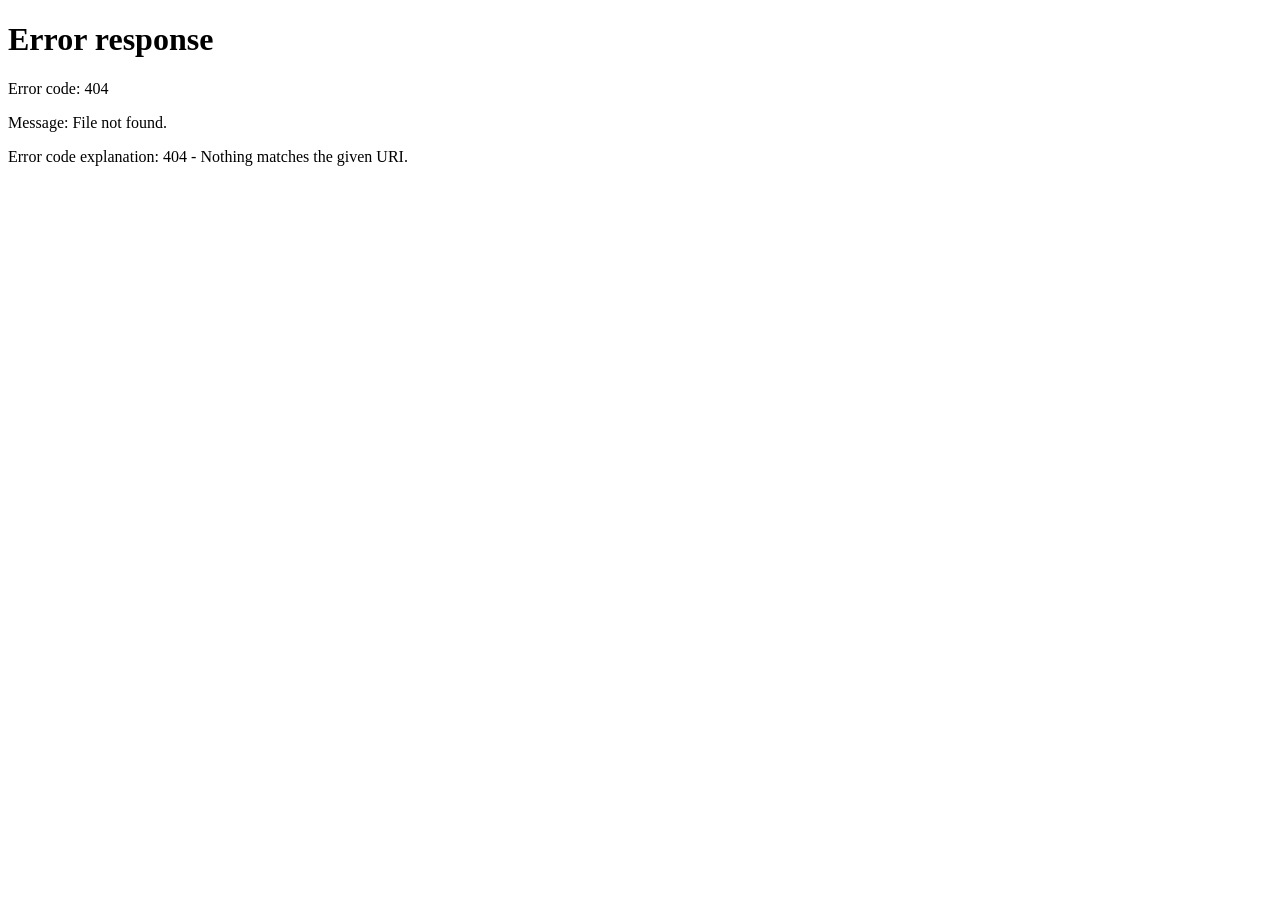
==== boius/boiu-01/index.html @ 5ecdb118 "Initial boiu collection" ====
<!DOCTYPE html>
<html lang="vi">
<head>
    <meta charset="UTF-8">
    <meta name="viewport" content="width=device-width, initial-scale=1.0">
    <title>Boiu</title>

    <meta http-equiv="refresh" content="0; url=boius/boiu-01/">

    <script>
        window.location.replace("boius/boiu-01/");
    </script>
</head>
<body>
</body>
</html>
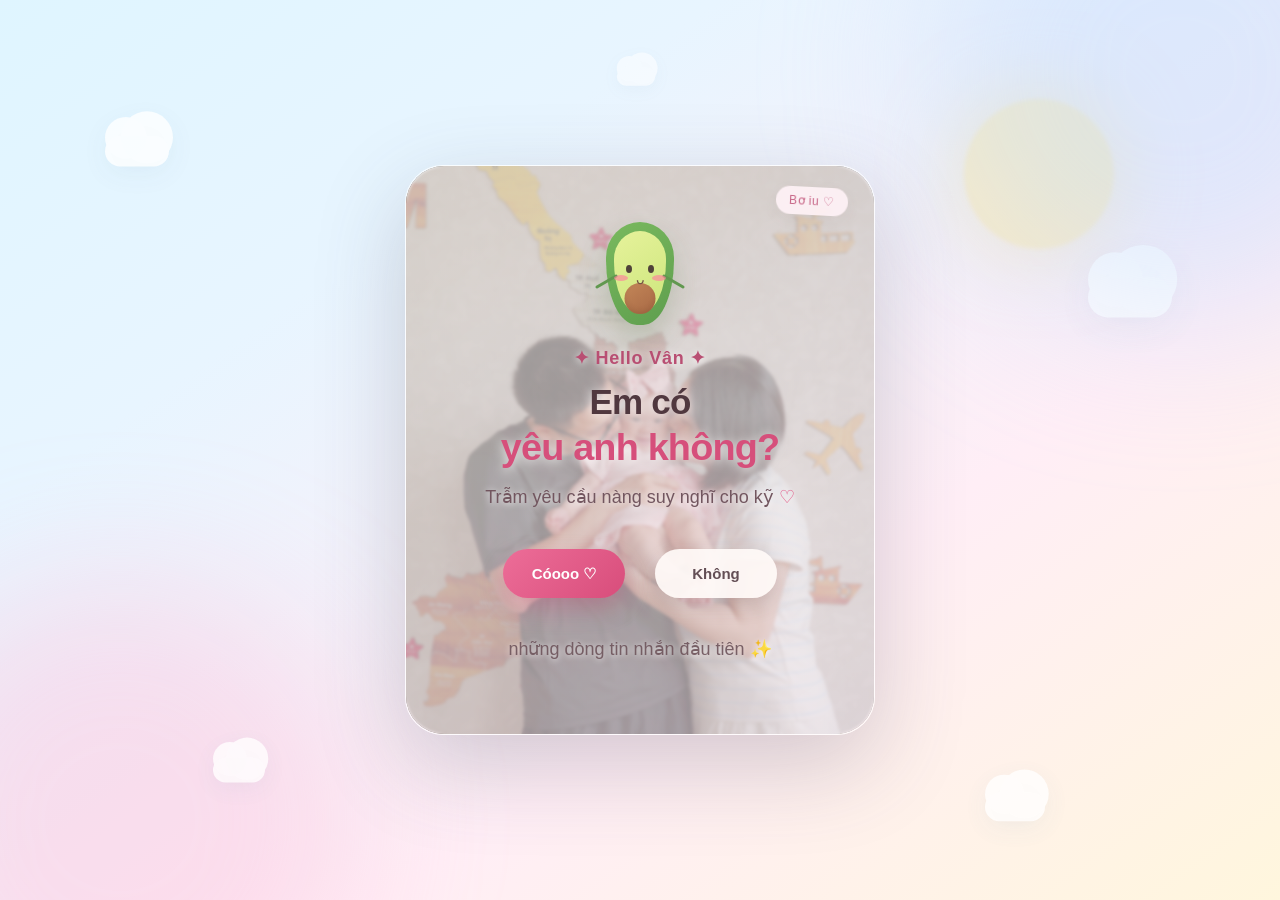
==== commit 7fa31bc5: "Update boiu design" ====
--- a/boius/boiu-01/index.html
+++ b/boius/boiu-01/index.html
@@ -1,16 +1,219 @@
 <!DOCTYPE html>
 <html lang="vi">
+
 <head>
     <meta charset="UTF-8">
+
     <meta name="viewport" content="width=device-width, initial-scale=1.0">
-    <title>Boiu</title>
-
-    <meta http-equiv="refresh" content="0; url=boius/boiu-01/">
-
-    <script>
-        window.location.replace("boius/boiu-01/");
-    </script>
+
+    <title>Một câu hỏi nhỏ ♡</title>
+
+    <link rel="stylesheet" href="style.css">
 </head>
+
 <body>
+
+    <!-- =========================
+         SKY BACKGROUND
+    ========================== -->
+
+    <div class="sky-background">
+
+        <div class="sun-glow"></div>
+
+        <div class="sky-cloud cloud-a">
+            <span></span>
+            <span></span>
+            <span></span>
+        </div>
+
+        <div class="sky-cloud cloud-b">
+            <span></span>
+            <span></span>
+            <span></span>
+        </div>
+
+        <div class="sky-cloud cloud-c">
+            <span></span>
+            <span></span>
+            <span></span>
+        </div>
+
+        <div class="sky-cloud cloud-d">
+            <span></span>
+            <span></span>
+            <span></span>
+        </div>
+
+        <div class="sky-cloud cloud-e">
+            <span></span>
+            <span></span>
+            <span></span>
+        </div>
+
+    </div>
+
+
+    <!-- =========================
+         FLOATING HEARTS / STARS
+    ========================== -->
+
+    <div id="floatingLayer" class="floating-layer"></div>
+
+
+    <!-- =========================
+         CARD
+    ========================== -->
+
+    <main class="card" id="card">
+
+        <div class="ribbon">
+            Bơ iu ♡
+        </div>
+
+
+        <!-- =====================
+             QUESTION
+        ====================== -->
+
+        <section id="questionScreen" class="screen question-screen">
+
+            <!-- AVOCADO -->
+
+            <div class="avocado-mascot">
+
+                <div class="avocado-body">
+
+                    <div class="avocado-flesh"></div>
+
+                    <div class="avocado-seed"></div>
+
+                    <div class="avocado-eye avocado-eye-left"></div>
+                    <div class="avocado-eye avocado-eye-right"></div>
+
+                    <div class="avocado-blush avocado-blush-left"></div>
+                    <div class="avocado-blush avocado-blush-right"></div>
+
+                    <div class="avocado-mouth">
+                        ᴗ
+                    </div>
+
+                </div>
+
+                <div class="avocado-arm arm-left"></div>
+                <div class="avocado-arm arm-right"></div>
+
+            </div>
+
+
+            <p class="tiny-title">
+                ✦ Hello Vân ✦
+            </p>
+
+
+            <h1>
+                Em có
+                <span>yêu anh không?</span>
+            </h1>
+
+
+            <p class="subtitle">
+                Trẫm yêu cầu nàng suy nghĩ cho kỹ
+                <span class="mini-heart">♡</span>
+            </p>
+
+
+            <!-- BUTTONS -->
+
+            <div class="button-zone" id="buttonZone">
+
+                <button class="yes-btn" id="yesBtn" type="button">
+                    Cóooo ♡
+                </button>
+
+
+                <button class="no-btn" id="noBtn" type="button">
+                    Không
+                </button>
+
+            </div>
+
+
+            <p class="hint">
+                những dòng tin nhắn đầu tiên ✨
+            </p>
+
+        </section>
+
+
+        <!-- =====================
+             RESULT
+        ====================== -->
+
+        <section id="resultScreen" class="screen result-screen hidden">
+
+            <div class="success-icon">
+                ♡
+            </div>
+
+
+            <p class="tiny-title">
+                biết ngay màaa ♡
+            </p>
+
+
+            <h1 class="result-title">
+
+                Anh biết
+
+                <span>
+                    em yêu anh nhất
+                </span>
+
+                ✨
+
+            </h1>
+
+
+            <div class="message-box">
+
+                <span class="quote">
+                    “
+                </span>
+
+                <p>
+                    Cảm ơn em vì vẫn luôn ở đây ♡
+                </p>
+
+                <span class="quote quote-end">
+                    ”
+                </span>
+
+            </div>
+
+
+            <p class="ending">
+
+                Trụ gang đúc của em
+
+                <span>
+                    ૮ ˶ᵔ ᵕ ᵔ˶ ა
+                </span>
+
+            </p>
+
+
+            <button class="again-btn" id="againBtn" type="button">
+                chơi lại ♡
+            </button>
+
+        </section>
+
+    </main>
+
+
+    <script src="script.js"></script>
+
 </body>
-</html>
+
+</html>
--- a/boius/boiu-01/style.css
+++ b/boius/boiu-01/style.css
@@ -0,0 +1,1232 @@
+/* ==============================
+   RESET
+============================== */
+
+* {
+    box-sizing: border-box;
+}
+
+html,
+body {
+    width: 100%;
+    min-height: 100%;
+    margin: 0;
+    padding: 0;
+}
+
+body {
+    min-height: 100vh;
+
+    display: flex;
+    justify-content: center;
+    align-items: center;
+
+    position: relative;
+
+    overflow: hidden;
+
+    font-family:
+        "Nunito",
+        "Avenir Next",
+        -apple-system,
+        BlinkMacSystemFont,
+        "Segoe UI",
+        sans-serif;
+
+    color: #513d46;
+
+    background: #dff4ff;
+}
+
+
+/* ==============================
+   SKY BACKGROUND
+============================== */
+
+.sky-background {
+    position: fixed;
+
+    inset: 0;
+
+    z-index: 0;
+
+    overflow: hidden;
+
+    pointer-events: none;
+
+    background:
+        linear-gradient(145deg,
+            #dff5ff 0%,
+            #e8f5ff 28%,
+            #ffeef6 65%,
+            #fff6dd 100%);
+}
+
+
+/* soft pastel lights */
+
+.sky-background::before {
+    content: "";
+
+    position: absolute;
+
+    width: 480px;
+    height: 480px;
+
+    left: -120px;
+    bottom: -160px;
+
+    border-radius: 50%;
+
+    background:
+        rgba(255, 181, 211, 0.32);
+
+    filter: blur(70px);
+}
+
+
+.sky-background::after {
+    content: "";
+
+    position: absolute;
+
+    width: 500px;
+    height: 500px;
+
+    right: -150px;
+    top: -180px;
+
+    border-radius: 50%;
+
+    background:
+        rgba(188, 220, 255, 0.42);
+
+    filter: blur(80px);
+}
+
+
+/* SUN */
+
+.sun-glow {
+    position: absolute;
+
+    right: 13%;
+    top: 11%;
+
+    width: 150px;
+    height: 150px;
+
+    border-radius: 50%;
+
+    background:
+        rgba(255, 232, 157, 0.55);
+
+    box-shadow:
+        0 0 80px rgba(255, 225, 148, 0.55);
+
+    filter: blur(2px);
+
+    animation:
+        sunFloat 7s ease-in-out infinite;
+}
+
+
+@keyframes sunFloat {
+
+    0%,
+    100% {
+        transform:
+            translateY(0);
+    }
+
+    50% {
+        transform:
+            translateY(-12px);
+    }
+}
+
+
+/* ==============================
+   CLOUDS
+============================== */
+
+.sky-cloud {
+    position: absolute;
+
+    width: 120px;
+    height: 55px;
+
+    opacity: 0.82;
+
+    animation:
+        cloudDrift 10s ease-in-out infinite;
+
+    filter:
+        drop-shadow(0 10px 16px rgba(108, 149, 177, 0.10));
+}
+
+
+.sky-cloud span {
+    position: absolute;
+
+    display: block;
+
+    background:
+        rgba(255, 255, 255, 0.94);
+
+    border-radius: 999px;
+}
+
+
+.sky-cloud span:nth-child(1) {
+    width: 80px;
+    height: 38px;
+
+    left: 20px;
+    bottom: 0;
+}
+
+
+.sky-cloud span:nth-child(2) {
+    width: 52px;
+    height: 52px;
+
+    left: 20px;
+    bottom: 10px;
+}
+
+
+.sky-cloud span:nth-child(3) {
+    width: 65px;
+    height: 65px;
+
+    right: 15px;
+    bottom: 4px;
+}
+
+
+.cloud-a {
+    left: 6%;
+    top: 13%;
+
+    transform: scale(0.8);
+
+    animation-delay: -3s;
+}
+
+
+.cloud-b {
+    right: 7%;
+    top: 29%;
+
+    transform: scale(1.05);
+
+    animation-delay: -6s;
+}
+
+
+.cloud-c {
+    left: 14%;
+    bottom: 12%;
+
+    transform: scale(0.65);
+
+    animation-delay: -1s;
+}
+
+
+.cloud-d {
+    right: 16%;
+    bottom: 8%;
+
+    transform: scale(0.75);
+
+    animation-delay: -8s;
+}
+
+
+.cloud-e {
+    left: 45%;
+    top: 5%;
+
+    transform: scale(0.48);
+
+    opacity: 0.55;
+
+    animation-delay: -4s;
+}
+
+
+@keyframes cloudDrift {
+
+    0%,
+    100% {
+        margin-top: 0;
+        margin-left: 0;
+    }
+
+    50% {
+        margin-top: -12px;
+        margin-left: 14px;
+    }
+}
+
+
+/* ==============================
+   FLOATING HEARTS
+============================== */
+
+.floating-layer {
+    position: fixed;
+
+    inset: 0;
+
+    z-index: 5;
+
+    overflow: hidden;
+
+    pointer-events: none;
+}
+
+
+.float-item {
+    position: absolute;
+
+    bottom: -50px;
+
+    opacity: 0;
+
+    user-select: none;
+
+    pointer-events: none;
+
+    text-shadow:
+        0 2px 10px rgba(255, 255, 255, 0.6);
+
+    animation:
+        floatUp linear forwards;
+}
+
+
+@keyframes floatUp {
+
+    0% {
+        opacity: 0;
+
+        transform:
+            translateY(0) rotate(0deg) scale(0.7);
+    }
+
+    15% {
+        opacity: 0.75;
+    }
+
+    80% {
+        opacity: 0.6;
+    }
+
+    100% {
+        opacity: 0;
+
+        transform:
+            translateY(-115vh) rotate(28deg) scale(1.25);
+    }
+}
+
+
+/* ==============================
+   CARD WITH PHOTO BACKGROUND
+============================== */
+
+.card {
+    position: relative;
+
+    z-index: 20;
+
+    width:
+        min(92vw, 470px);
+
+    min-height: 570px;
+
+    padding:
+        55px 42px 38px;
+
+    border:
+        1px solid rgba(255, 255, 255, 0.75);
+
+    border-radius: 38px;
+
+    text-align: center;
+
+    overflow: visible;
+
+    box-shadow:
+        0 30px 90px rgba(76, 74, 91, 0.24);
+
+    animation:
+        cardEnter 0.9s cubic-bezier(.2, .8, .2, 1);
+
+    isolation: isolate;
+}
+
+
+/*
+   ẢNH background.JPG
+*/
+
+.card::before {
+    content: "";
+
+    position: absolute;
+
+    inset: 0;
+
+    z-index: -2;
+
+    border-radius: inherit;
+
+    background-image:
+        url("images/background.JPG");
+
+    background-size:
+        cover;
+
+    background-position:
+        center center;
+
+    background-repeat:
+        no-repeat;
+}
+
+
+/*
+   Overlay giúp chữ dễ đọc
+   nhưng vẫn nhìn thấy ảnh.
+*/
+
+.card::after {
+    content: "";
+
+    position: absolute;
+
+    inset: 0;
+
+    z-index: -1;
+
+    border-radius: inherit;
+
+    background:
+        linear-gradient(145deg,
+            rgba(255, 250, 248, 0.64),
+            rgba(255, 239, 247, 0.58));
+
+    backdrop-filter:
+        blur(1.6px);
+
+    -webkit-backdrop-filter:
+        blur(1.6px);
+}
+
+
+@keyframes cardEnter {
+
+    from {
+        opacity: 0;
+
+        transform:
+            translateY(35px) scale(0.94);
+    }
+
+    to {
+        opacity: 1;
+
+        transform:
+            translateY(0) scale(1);
+    }
+}
+
+
+/* ==============================
+   RIBBON
+============================== */
+
+.ribbon {
+    position: absolute;
+
+    top: 21px;
+    right: 26px;
+
+    padding:
+        7px 13px;
+
+    border-radius: 999px;
+
+    background:
+        rgba(255, 242, 247, 0.90);
+
+    color:
+        #c76687;
+
+    font-size: 12px;
+    font-weight: 400;
+
+    letter-spacing: 0.5px;
+
+    box-shadow:
+        0 5px 15px rgba(112, 78, 88, 0.06);
+
+    transform:
+        rotate(3deg);
+}
+
+
+/* ==============================
+   AVOCADO
+============================== */
+
+.avocado-mascot {
+    position: relative;
+
+    width: 108px;
+    height: 120px;
+
+    margin:
+        -3px auto 9px;
+
+    animation:
+        avocadoBounce 2.8s ease-in-out infinite;
+}
+
+
+.avocado-body {
+    position: absolute;
+
+    left: 20px;
+    top: 4px;
+
+    width: 68px;
+    height: 103px;
+
+    border-radius:
+        52% 52% 47% 47% / 36% 36% 65% 65%;
+
+    background:
+        linear-gradient(145deg,
+            #79b95e,
+            #5e9e4e);
+
+    box-shadow:
+        0 13px 28px rgba(72, 115, 55, 0.22);
+}
+
+
+.avocado-flesh {
+    position: absolute;
+
+    left: 8px;
+    top: 9px;
+
+    width: 52px;
+    height: 81px;
+
+    border-radius:
+        52% 52% 47% 47% / 36% 36% 65% 65%;
+
+    background:
+        linear-gradient(145deg,
+            #e6f29b,
+            #cde67c);
+}
+
+
+.avocado-seed {
+    position: absolute;
+
+    left: 50%;
+    bottom: 11px;
+
+    width: 31px;
+    height: 31px;
+
+    transform:
+        translateX(-50%);
+
+    border-radius: 50%;
+
+    background:
+        linear-gradient(145deg,
+            #c38658,
+            #a86945);
+
+    box-shadow:
+        inset 0 -3px 5px rgba(92, 53, 30, 0.16);
+
+    z-index: 2;
+}
+
+
+.avocado-eye {
+    position: absolute;
+
+    top: 43px;
+
+    width: 6px;
+    height: 8px;
+
+    border-radius: 50%;
+
+    background:
+        #4f4139;
+
+    z-index: 4;
+}
+
+
+.avocado-eye-left {
+    left: 20px;
+}
+
+
+.avocado-eye-right {
+    right: 20px;
+}
+
+
+.avocado-blush {
+    position: absolute;
+
+    top: 53px;
+
+    width: 14px;
+    height: 6px;
+
+    border-radius: 50%;
+
+    background:
+        rgba(255, 127, 157, 0.65);
+
+    filter: blur(0.5px);
+
+    z-index: 4;
+}
+
+
+.avocado-blush-left {
+    left: 8px;
+}
+
+
+.avocado-blush-right {
+    right: 8px;
+}
+
+
+.avocado-mouth {
+    position: absolute;
+
+    left: 50%;
+    top: 49px;
+
+    transform:
+        translateX(-50%);
+
+    color:
+        #745347;
+
+    font-size: 14px;
+
+    z-index: 4;
+}
+
+
+/* little arms */
+
+.avocado-arm {
+    position: absolute;
+
+    width: 25px;
+    height: 3px;
+
+    top: 62px;
+
+    border-radius: 999px;
+
+    background:
+        #61984f;
+}
+
+
+.arm-left {
+    left: 8px;
+
+    transform:
+        rotate(-30deg);
+}
+
+
+.arm-right {
+    right: 8px;
+
+    transform:
+        rotate(30deg);
+}
+
+
+@keyframes avocadoBounce {
+
+    0%,
+    100% {
+        transform:
+            translateY(0) rotate(-2deg);
+    }
+
+    50% {
+        transform:
+            translateY(-7px) rotate(2deg);
+    }
+}
+
+
+/* ==============================
+   TEXT
+============================== */
+
+/* Hello Vân */
+
+.tiny-title {
+    margin:
+        3px 0 12px;
+
+    color: #b94f73;
+
+    font-size: 18px;
+
+    font-weight: 700;
+
+    letter-spacing: 0.8px;
+
+    text-shadow:
+        0 1px 8px rgba(255, 255, 255, 0.9);
+}
+
+
+h1 {
+    margin: 0;
+
+    color:
+        #50383f;
+
+    font-size:
+        clamp(26px,
+            4.2vw,
+            35px);
+
+    line-height: 1.18;
+
+    letter-spacing: -0.8px;
+
+    font-weight: 700;
+
+    text-shadow:
+        0 2px 12px rgba(255, 255, 255, 0.92);
+}
+
+
+h1 span {
+    display: block;
+
+    margin-top: 3px;
+
+    color:
+        #d64f7b;
+
+    font-size: 1.08em;
+
+    font-weight: 700;
+}
+
+
+/* suy nghĩ thật kỹ nhaaaa */
+
+.subtitle {
+    margin:
+        15px 0 0;
+
+    color: #72565f;
+
+    font-size: 18px;
+
+    font-weight: 500;
+
+    line-height: 1.4;
+
+    text-shadow:
+        0 1px 7px rgba(255, 255, 255, 0.95);
+}
+
+
+.mini-heart {
+    display: inline-block;
+
+    color:
+        #e24f80;
+
+    animation:
+        tinyHeartbeat 1s infinite;
+}
+
+
+@keyframes tinyHeartbeat {
+
+    50% {
+        transform:
+            scale(1.25);
+    }
+}
+
+
+/* ==============================
+   BUTTONS
+============================== */
+
+.button-zone {
+    position: relative;
+
+    width: 290px;
+    height: 112px;
+
+    margin:
+        29px auto 0;
+}
+
+
+button {
+    font-family: inherit;
+
+    border: none;
+
+    -webkit-tap-highlight-color:
+        transparent;
+}
+
+
+.yes-btn,
+.no-btn {
+    position: absolute;
+
+    width: 122px;
+    height: 49px;
+
+    top: 10px;
+
+    border-radius: 999px;
+
+    font-size: 15px;
+    font-weight: 900;
+
+    user-select: none;
+}
+
+
+/* YES */
+
+.yes-btn {
+    left: 8px;
+    right: auto;
+
+    color:
+        white;
+
+    background:
+        linear-gradient(135deg,
+            #ed6d98,
+            #d84d7b);
+
+    box-shadow:
+        0 11px 24px rgba(201, 66, 112, 0.31);
+
+    cursor: pointer;
+
+    pointer-events: auto;
+
+    z-index: 30;
+
+    transition:
+        transform 0.2s ease,
+        box-shadow 0.2s ease;
+}
+
+
+.yes-btn:hover {
+    transform:
+        translateY(-2px) scale(1.07);
+
+    box-shadow:
+        0 15px 30px rgba(201, 66, 112, 0.38);
+}
+
+
+.yes-btn:active {
+    transform:
+        scale(0.95);
+}
+
+
+/* NO */
+
+.no-btn {
+    left: auto;
+    right: 8px;
+
+    color:
+        #644f55;
+
+    background:
+        rgba(255, 250, 248, 0.92);
+
+    box-shadow:
+        0 8px 20px rgba(74, 54, 61, 0.16);
+
+    pointer-events:
+        none;
+
+    z-index:
+        999;
+
+    transition:
+        left 0.07s cubic-bezier(.2, .85, .2, 1),
+
+        top 0.07s cubic-bezier(.2, .85, .2, 1);
+
+    will-change:
+        left,
+        top;
+}
+
+
+/* những dòng tin nhắn đầu tiên */
+
+.hint {
+    margin:
+        -14px 0 0;
+
+    color: #71585f;
+
+    font-size: 18px;
+
+    font-weight: 500;
+
+    line-height: 1.4;
+
+    opacity: 0.92;
+
+    text-shadow:
+        0 1px 6px rgba(255, 255, 255, 0.95);
+}
+
+
+/* ==============================
+   RESULT
+============================== */
+
+.hidden {
+    display:
+        none !important;
+}
+
+
+.result-screen {
+    padding-top:
+        15px;
+}
+
+
+.success-icon {
+    width: 92px;
+    height: 92px;
+
+    margin:
+        5px auto 20px;
+
+    display: flex;
+
+    justify-content: center;
+    align-items: center;
+
+    border-radius: 50%;
+
+    color:
+        #d94f7d;
+
+    font-size: 58px;
+
+    background:
+        rgba(255, 245, 248, 0.90);
+
+    box-shadow:
+        0 15px 35px rgba(194, 85, 122, 0.22);
+
+    animation:
+        heartPulse 1.5s infinite;
+}
+
+
+@keyframes heartPulse {
+
+    0%,
+    100% {
+        transform:
+            scale(1);
+    }
+
+    50% {
+        transform:
+            scale(1.09);
+    }
+}
+
+
+.result-title {
+    font-size:
+        clamp(27px,
+            6vw,
+            37px);
+}
+
+
+/* ==============================
+   MESSAGE
+============================== */
+
+.message-box {
+    position: relative;
+
+    margin:
+        27px auto 18px;
+
+    padding:
+        21px 26px;
+
+    max-width:
+        320px;
+
+    border-radius:
+        23px;
+
+    color:
+        #604951;
+
+    background:
+        rgba(255, 248, 248, 0.82);
+
+    box-shadow:
+        0 10px 26px rgba(80, 56, 65, 0.10);
+
+    font-size:
+        18px;
+
+    font-weight:
+        600;
+
+    line-height:
+        1.65;
+}
+
+
+.message-box p {
+    margin: 0;
+}
+
+
+.quote {
+    position: absolute;
+
+    left: 10px;
+    top: -9px;
+
+    color:
+        #d66b91;
+
+    font-size: 42px;
+}
+
+
+.quote-end {
+    left: auto;
+    right: 10px;
+
+    top: auto;
+    bottom: -27px;
+}
+
+
+.ending {
+    margin:
+        19px 0 20px;
+
+    color:
+        #624c53;
+
+    font-size: 18px;
+
+    font-weight:
+        600;
+}
+
+
+.ending span {
+    display: block;
+
+    margin-top: 8px;
+
+    color:
+        #cf557d;
+
+    font-size: 20px;
+}
+
+
+.again-btn {
+    padding:
+        11px 22px;
+
+    border-radius:
+        999px;
+
+    background:
+        rgba(255, 244, 248, 0.92);
+
+    color:
+        #bc4d72;
+
+    font-weight:
+        500;
+
+    cursor:
+        pointer;
+
+    box-shadow:
+        0 7px 18px rgba(102, 66, 79, 0.12);
+
+    transition:
+        transform 0.2s ease;
+}
+
+
+.again-btn:hover {
+    transform:
+        scale(1.05);
+}
+
+
+/* ==============================
+   CONFETTI
+============================== */
+
+.confetti {
+    position: fixed;
+
+    width: 10px;
+    height: 10px;
+
+    border-radius: 50%;
+
+    pointer-events: none;
+
+    z-index: 9999;
+
+    animation:
+        confettiFly 1.2s ease-out forwards;
+}
+
+
+@keyframes confettiFly {
+
+    from {
+        opacity: 1;
+
+        transform:
+            translate(0, 0) scale(1);
+    }
+
+    to {
+        opacity: 0;
+
+        transform:
+            translate(var(--x),
+                var(--y)) rotate(var(--r)) scale(0.4);
+    }
+}
+
+
+/* ==============================
+   MOBILE
+============================== */
+
+@media (max-width: 520px) {
+
+    .card {
+        width: 90vw;
+
+        min-height: 540px;
+
+        padding:
+            49px 23px 30px;
+
+        border-radius: 31px;
+    }
+
+
+    /*
+       Trên mobile ảnh card vẫn là ảnh dọc.
+    */
+
+    .card::before {
+        background-position:
+            center center;
+    }
+
+
+    .button-zone {
+        width:
+            265px;
+    }
+
+
+    .yes-btn,
+    .no-btn {
+        width:
+            112px;
+    }
+
+
+    .avocado-mascot {
+        transform:
+            scale(0.92);
+    }
+
+
+    .cloud-b {
+        right: -4%;
+    }
+
+
+    .cloud-a {
+        left: -4%;
+    }
+
+}
+
+
+/* ==============================
+   VERY SMALL PHONE
+============================== */
+
+@media (max-height: 670px) {
+
+    .card {
+        transform:
+            scale(0.88);
+    }
+
+}
